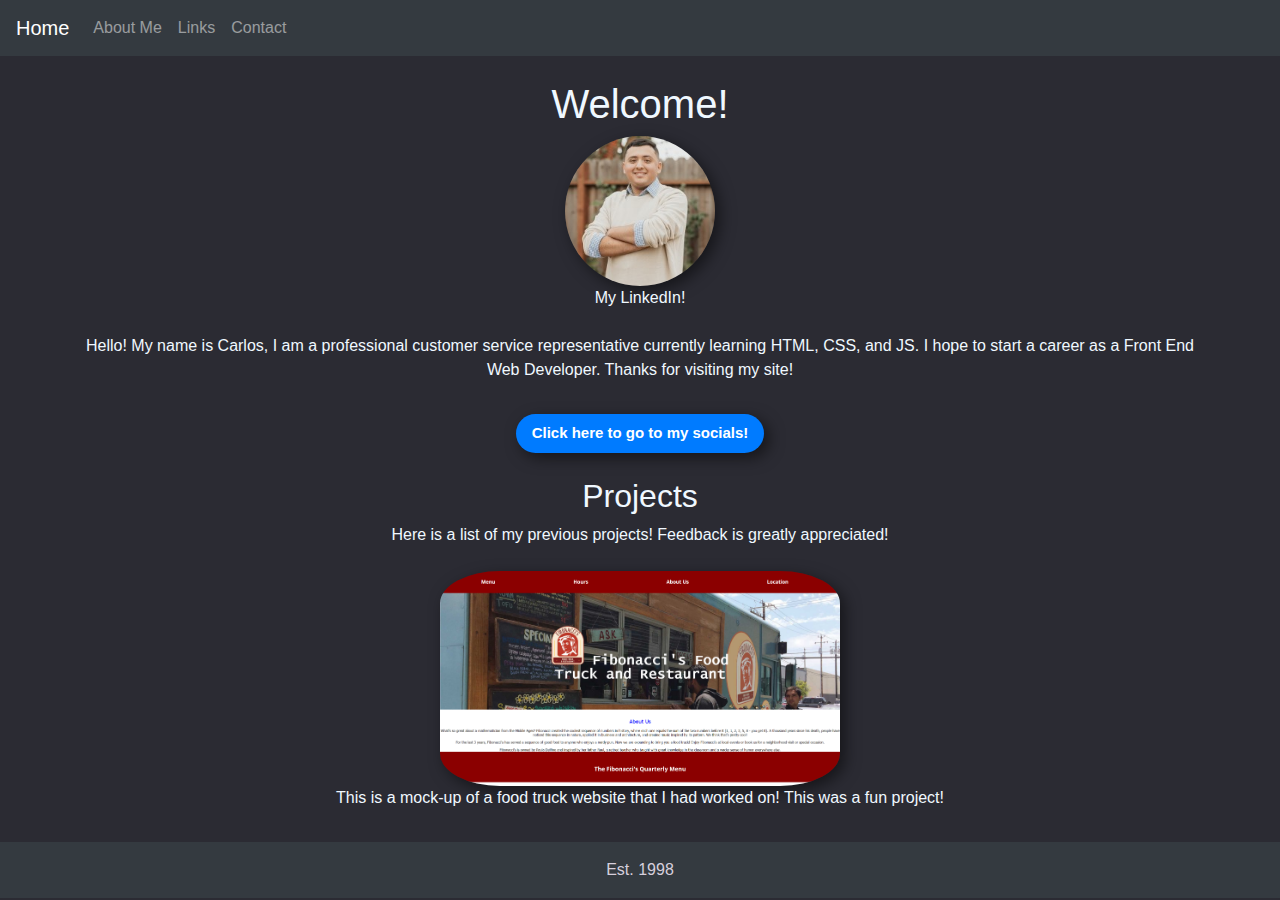
==== index.html @ 4b5b3d6a "Add files via upload" ====
<!DOCTYPE html>
<html lang="en">

<head>

  <meta charset="UTF-8">
  
  <meta name="viewport" content="width=device-width, initial-scale=1.0">
 
  <title>Charlie's Site</title>

  <!-- Bootstrap CSS CDN -->

  <script src="https://code.jquery.com/jquery-3.5.1.slim.min.js"></script>

  <script src="https://cdn.jsdelivr.net/npm/bootstrap@4.5.2/dist/js/bootstrap.bundle.min.js"></script>


  <link href="https://stackpath.bootstrapcdn.com/bootstrap/4.5.2/css/bootstrap.min.css" rel="stylesheet">

  <link rel="stylesheet" href="styles.css">

  

</head>

<body>

  <!-- Navigation -->
  <nav class="navbar navbar-expand-lg navbar-dark bg-dark">
    <a class="navbar-brand" href="index.html">Home</a>
    <div class="navbar-nav">
      <a class="nav-item nav-link" href="About Me Page.html">About Me</a>
      <a class="nav-item nav-link" href="Links Page.html">Links</a>
      <a class="nav-item nav-link" href="#contact">Contact</a>
    </div>
  </nav>


  
  <header class="text-center my-4">
    <h1>Welcome!</h1>
    <a href="https://www.linkedin.com/in/jose-rodriguez9876/">
      <img src="charliepic2.jpg" alt="charlie" class="charlie-img">
    </a>
    <p>My LinkedIn!</p>
  </header>



  <section class="container text-center my-4">
    <p>Hello! My name is Carlos, I am a professional customer service representative currently learning HTML, CSS, and JS. I hope to start a career as a Front End Web Developer. Thanks for visiting my site!</p>
    <button class="socials-button">Click here to go to my socials!</button>
  </section>



  <section class="container my-4">
    <h2 class="text-center">Projects</h2>
    <p class="text-center">Here is a list of my previous projects! Feedback is greatly appreciated!</p>
  </section>

  <section class="container my-4">
    <div class="text-center">
      <a href="https://carlosrodzx.github.io/my-first-repo-intro/">
        <img src="foodtruckimg.png" alt="Food Truck Site" class="food-truck">
      </a>
      <p>This is a mock-up of a food truck website that I had worked on! This was a fun project!</p>
    </div>
  </section>

  <footer class="bg-dark">Est. 1998</footer>


</body>

</html>
---- styles.css ----
/* Body and general styling */
body {
  color: aliceblue;
  text-align: center;
  background-color: #2b2b33;
  font-family: 'Trebuchet MS', 'Lucida Sans Unicode', 'Lucida Grande', 'Lucida Sans', Arial, sans-serif;
}

/* Navigation bar */
.topnav {
  background-color: black;
  overflow: hidden;
  text-align: center;
  display: flex;
  justify-content: center;
  margin: 20px auto;
  border-radius: 40px;
  padding: 10px;
}

.topnav a {
  color: #f2f2f2;
  padding: 14px 20px;
  text-decoration: none;
  border-radius: 40px;
  font-size: 17px;
}

.topnav a:hover {
  background-color: #ddd;
  color: black;
}

/* Header and welcome section */
h1.Welcome {
  color: aliceblue;
  font-size: 50px;
  font-weight: bolder;
  margin-top: 20px;
}

/* Introduction section */
.intro {
  color: aliceblue;
  padding: 20px;
}

/* Image styling */
.charlie-img {
  width: 150px;
  border-radius: 50%;
  box-shadow: 5px 5px 15px rgba(0, 0, 0, 0.5);
  transition: transform 200ms ease-in-out;
}

.charlie-img:hover {
  transform: scale(1.05);
}

/* Socials button styling */
.socials-button {
  cursor: pointer;
  padding: 10px 20px;
  border-radius: 20px;
  color: #2b2b33;
  font-size: 15px;
  font-weight: bold;
  background-color: #007bff;
  border: none;
  box-shadow: 5px 5px 15px rgba(0, 0, 0, 0.5);
  transition: all 250ms ease-in-out;
}

.socials-button:hover {
  background-color: #0056b3;
  box-shadow: inset 0 0 20px rgba(255, 255, 255, 0.5), 0 0 10px rgba(255, 255, 255, 0.2);
}

/* Current works section */
.current {
  color: white;
  font-weight: bold;
  text-decoration: underline;
  font-size: 1.5rem;
}

.works-text {
  color: aliceblue;
  margin-bottom: 20px;
}

/* Food truck image styling */
.food-truck {
  border-radius: 15%;
  max-width: 100%;
  height: auto;
  box-shadow: 5px 5px 15px rgba(0, 0, 0, 0.5);
  transition: transform 200ms ease-in-out;
}

.food-truck:hover {
  transform: scale(1.05);
}

/* Footer styling */
footer {
  color: rgb(214, 207, 221);
  padding: 10px;
  background-color: #1f1f27;
  margin-top: 40px;
}

/* Button styling for social links */
.linkedin-button, .insta-button, .github-button, .youtube-button {
  cursor: pointer;
  border-radius: 30px;
  height: 50px;
  width: 100px;
  font-size: 17px;
  font-weight: bold;
  color: white;
  border: 1px solid black;
  display: inline-block;
  margin: 10px;
  text-align: center;
  line-height: 50px;
}

.linkedin-button {
  background-color: #0077b5;
}

.insta-button {
  background: linear-gradient(60deg, #ef4e7b, #a166ab);
}

.github-button {
  background-color: #333;
}

.youtube-button {
  background-color: #ff0000;
  color: white;
}


ul {
  list-style: none;
  padding: 0;
  display: flex;
  justify-content: center;
  gap: 10px;
  margin-top: 20px;
}


.charlie-img {
  width: 150px;
  border-radius: 50%;
}
.food-truck {
  width: 100%;
  max-width: 400px;
  height: auto;
}
footer {
  text-align: center;
  padding: 1rem;
  background-color: #f8f9fa;
  margin-top: 2rem;
}
.socials-button {
  margin-top: 1rem;
  color: #fff;
  background-color: #007bff;
  border: none;
  padding: 0.5rem 1rem;
  cursor: pointer;
}
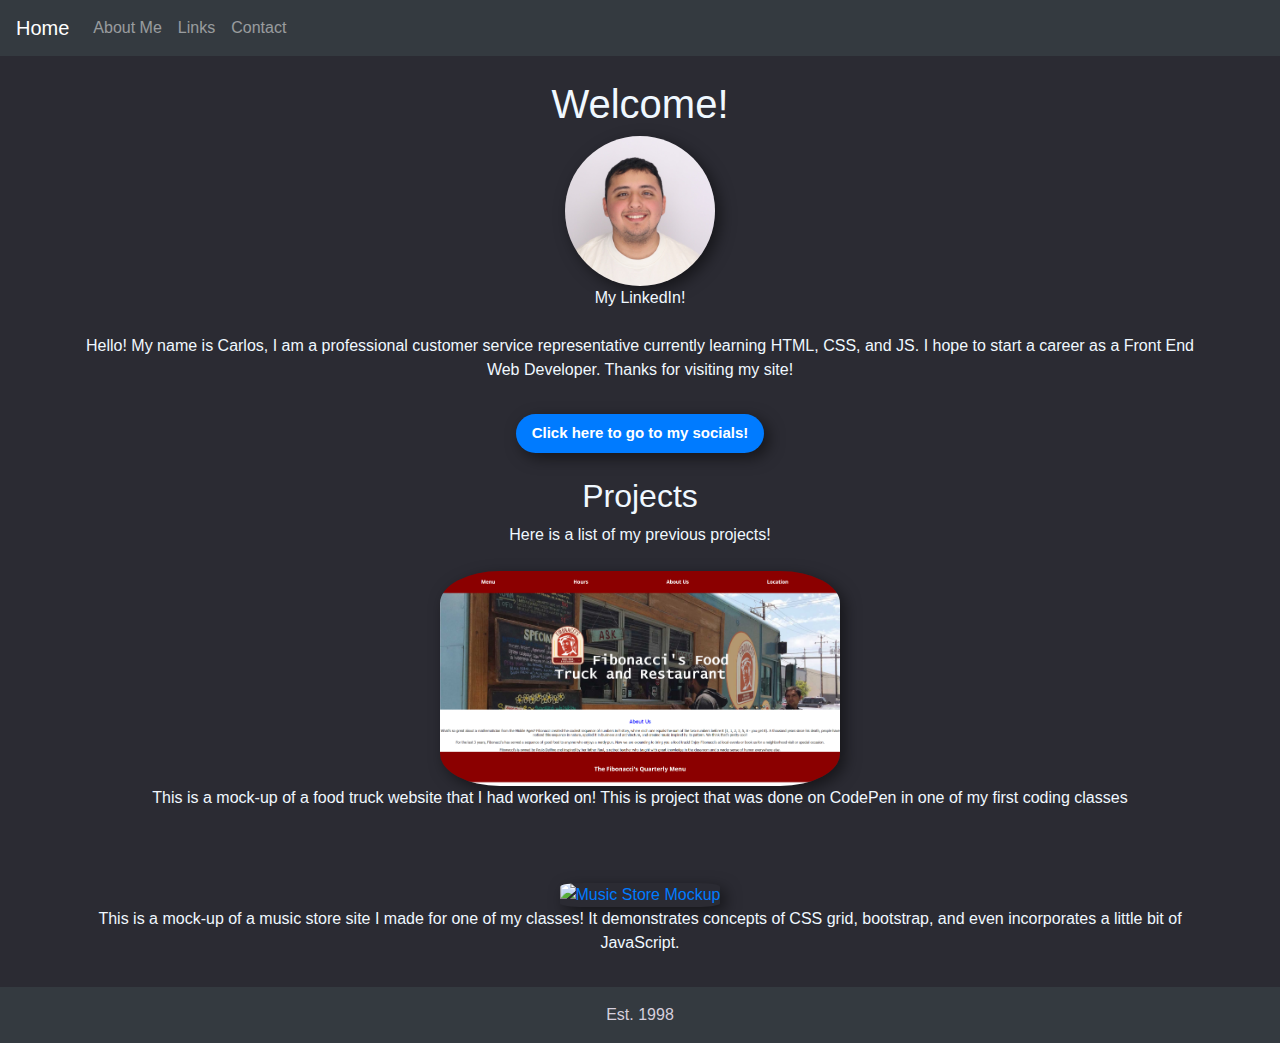
==== commit 7669cd9d: "Added an additional project to main landing page, edited some text, and uploaded current photo" ====
--- a/index.html
+++ b/index.html
@@ -41,7 +41,7 @@
   <header class="text-center my-4">
     <h1>Welcome!</h1>
     <a href="https://www.linkedin.com/in/jose-rodriguez9876/">
-      <img src="charliepic2.jpg" alt="charlie" class="charlie-img">
+      <img src="./Professional Photo.jpeg" alt="charlie" class="charlie-img">
     </a>
     <p>My LinkedIn!</p>
   </header>
@@ -57,7 +57,7 @@
 
   <section class="container my-4">
     <h2 class="text-center">Projects</h2>
-    <p class="text-center">Here is a list of my previous projects! Feedback is greatly appreciated!</p>
+    <p class="text-center">Here is a list of my previous projects!</p>
   </section>
 
   <section class="container my-4">
@@ -65,7 +65,20 @@
       <a href="https://carlosrodzx.github.io/my-first-repo-intro/">
         <img src="foodtruckimg.png" alt="Food Truck Site" class="food-truck">
       </a>
-      <p>This is a mock-up of a food truck website that I had worked on! This was a fun project!</p>
+      <p>This is a mock-up of a food truck website that I had worked on! This is project that was done on CodePen in one of my first coding classes</p>
+    </div>
+  </section>
+
+
+          <br>
+
+
+  <section class="container my-4">
+    <div class="text-center">
+      <a href="https://github.com/CarlosRodZX/JSE---OTJ---Music-Store">
+        <img src="./Music Site Photo.png" alt="Music Store Mockup" class="music-store">
+      </a>
+      <p>This is a mock-up of a music store site I made for one of my classes! It demonstrates concepts of CSS grid, bootstrap, and even incorporates a little bit of JavaScript.</p>
     </div>
   </section>
 
--- a/styles.css
+++ b/styles.css
@@ -71,10 +71,12 @@
   transition: all 250ms ease-in-out;
 }
 
+
 .socials-button:hover {
   background-color: #0056b3;
   box-shadow: inset 0 0 20px rgba(255, 255, 255, 0.5), 0 0 10px rgba(255, 255, 255, 0.2);
 }
+
 
 /* Current works section */
 .current {
@@ -84,12 +86,14 @@
   font-size: 1.5rem;
 }
 
+
 .works-text {
   color: aliceblue;
   margin-bottom: 20px;
 }
 
 /* Food truck image styling */
+
 .food-truck {
   border-radius: 15%;
   max-width: 100%;
@@ -102,7 +106,24 @@
   transform: scale(1.05);
 }
 
+/*Music Site Image Styling*/
+
+
+.music-store {
+  border-radius: 15%;
+  max-width: 100%;
+  height: auto;
+  box-shadow: 5px 5px 15px rgba(0, 0, 0, 0.5);
+  transition: transform 200ms ease-in-out;
+}
+
+.music-store:hover {
+  transform: scale(1.05);
+}
+
+
 /* Footer styling */
+
 footer {
   color: rgb(214, 207, 221);
   padding: 10px;
@@ -111,6 +132,7 @@
 }
 
 /* Button styling for social links */
+
 .linkedin-button, .insta-button, .github-button, .youtube-button {
   cursor: pointer;
   border-radius: 30px;
@@ -158,17 +180,26 @@
   width: 150px;
   border-radius: 50%;
 }
+
 .food-truck {
   width: 100%;
   max-width: 400px;
   height: auto;
 }
+
+.music-store {
+  width: 100%;
+  max-width: 400px;
+  height: auto;
+}
+
 footer {
   text-align: center;
   padding: 1rem;
   background-color: #f8f9fa;
   margin-top: 2rem;
 }
+
 .socials-button {
   margin-top: 1rem;
   color: #fff;
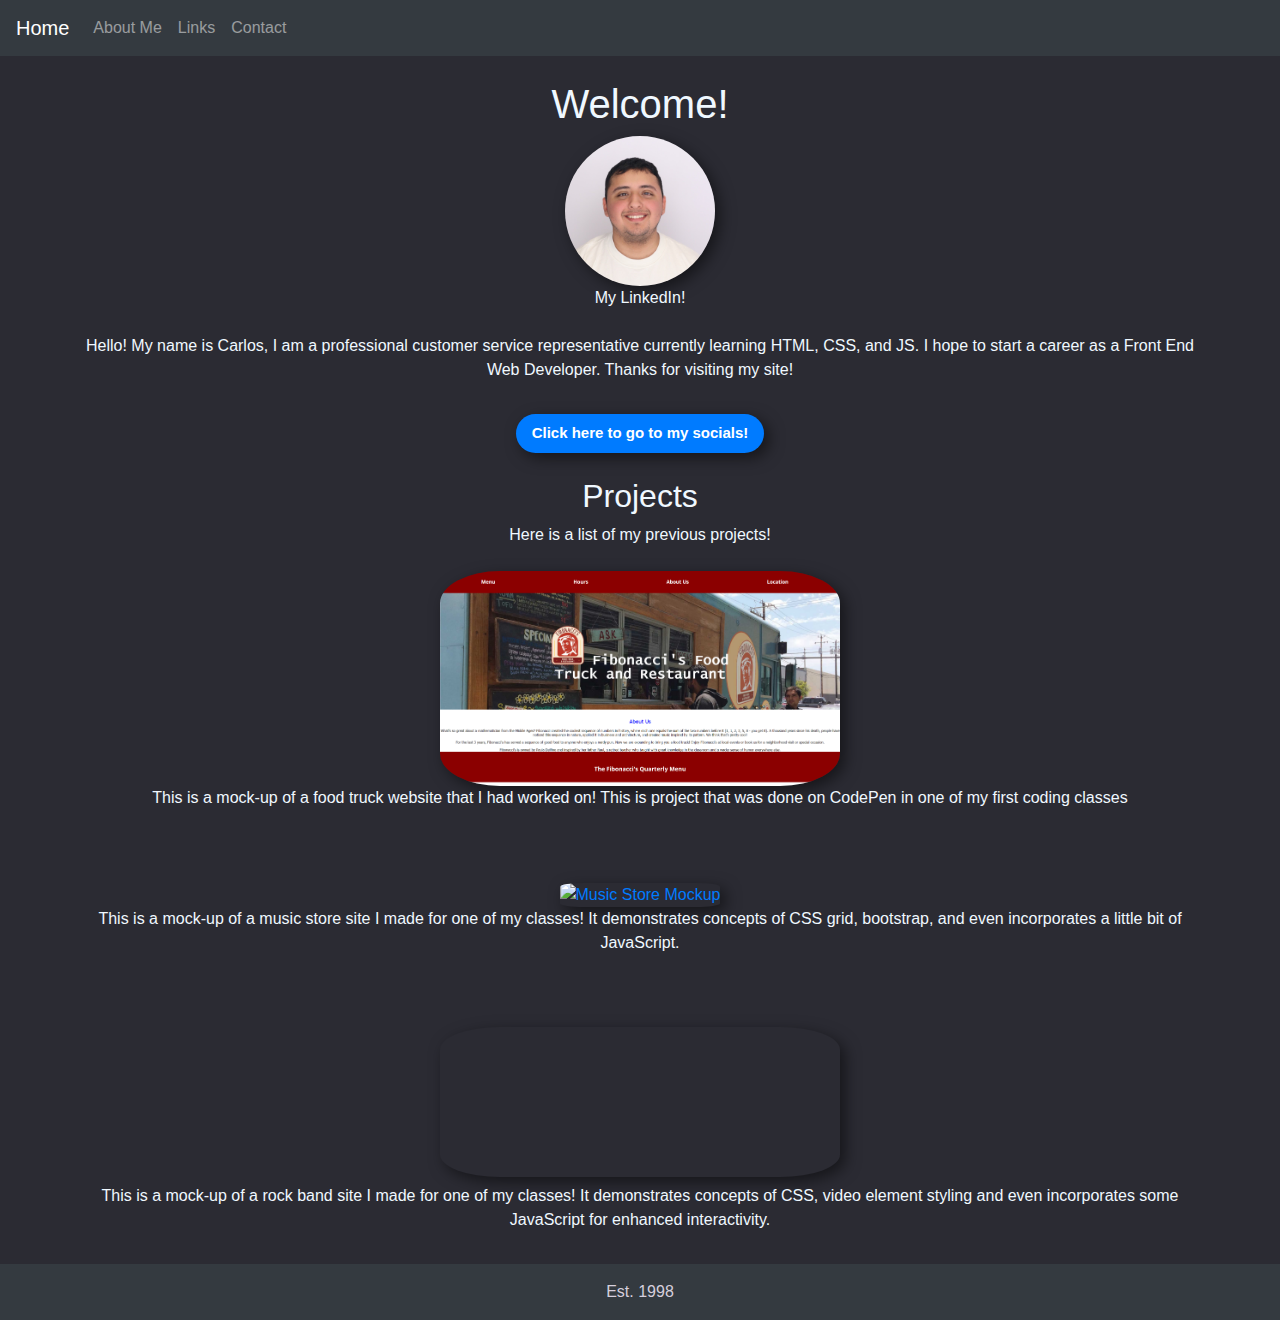
==== commit 6983b024: "Added Band Site for Projects section on Home Page" ====
--- a/index.html
+++ b/index.html
@@ -78,11 +78,39 @@
       <a href="https://github.com/CarlosRodZX/JSE---OTJ---Music-Store">
         <img src="./Music Site Photo.png" alt="Music Store Mockup" class="music-store">
       </a>
+
+          <br>
+
       <p>This is a mock-up of a music store site I made for one of my classes! It demonstrates concepts of CSS grid, bootstrap, and even incorporates a little bit of JavaScript.</p>
     </div>
+
   </section>
 
+
+        <br>
+
+
+  <section class="container my-4">
+    <div class="text-center">
+      <a href="https://github.com/CarlosRodZX/OTJ1---Band-Website">
+        <video autoplay muted loop src="./Band Site Vid.mov" alt="Band Site Video" class="band-site">
+      </a>
+
+          <br>
+
+      <p>This is a mock-up of a rock band site I made for one of my classes! It demonstrates concepts of CSS, video element styling and even incorporates some JavaScript for enhanced interactivity.</p>
+    </div>
+
+  </section>
+
+
+
+
+
   <footer class="bg-dark">Est. 1998</footer>
+
+
+
 
 
 </body>
--- a/styles.css
+++ b/styles.css
@@ -120,6 +120,24 @@
 .music-store:hover {
   transform: scale(1.05);
 }
+
+
+
+/*Band Site Video Styling*/
+
+
+.band-site {
+  border-radius: 15%;
+  max-width: 100%;
+  height: auto;
+  box-shadow: 5px 5px 15px rgba(0, 0, 0, 0.5);
+  transition: transform 200ms ease-in-out;
+}
+
+.band-site:hover {
+  transform: scale(1.05);
+}
+
 
 
 /* Footer styling */
@@ -193,6 +211,13 @@
   height: auto;
 }
 
+
+.band-site {
+  width: 100%;
+  max-width: 400px;
+  height: auto;
+}
+
 footer {
   text-align: center;
   padding: 1rem;
